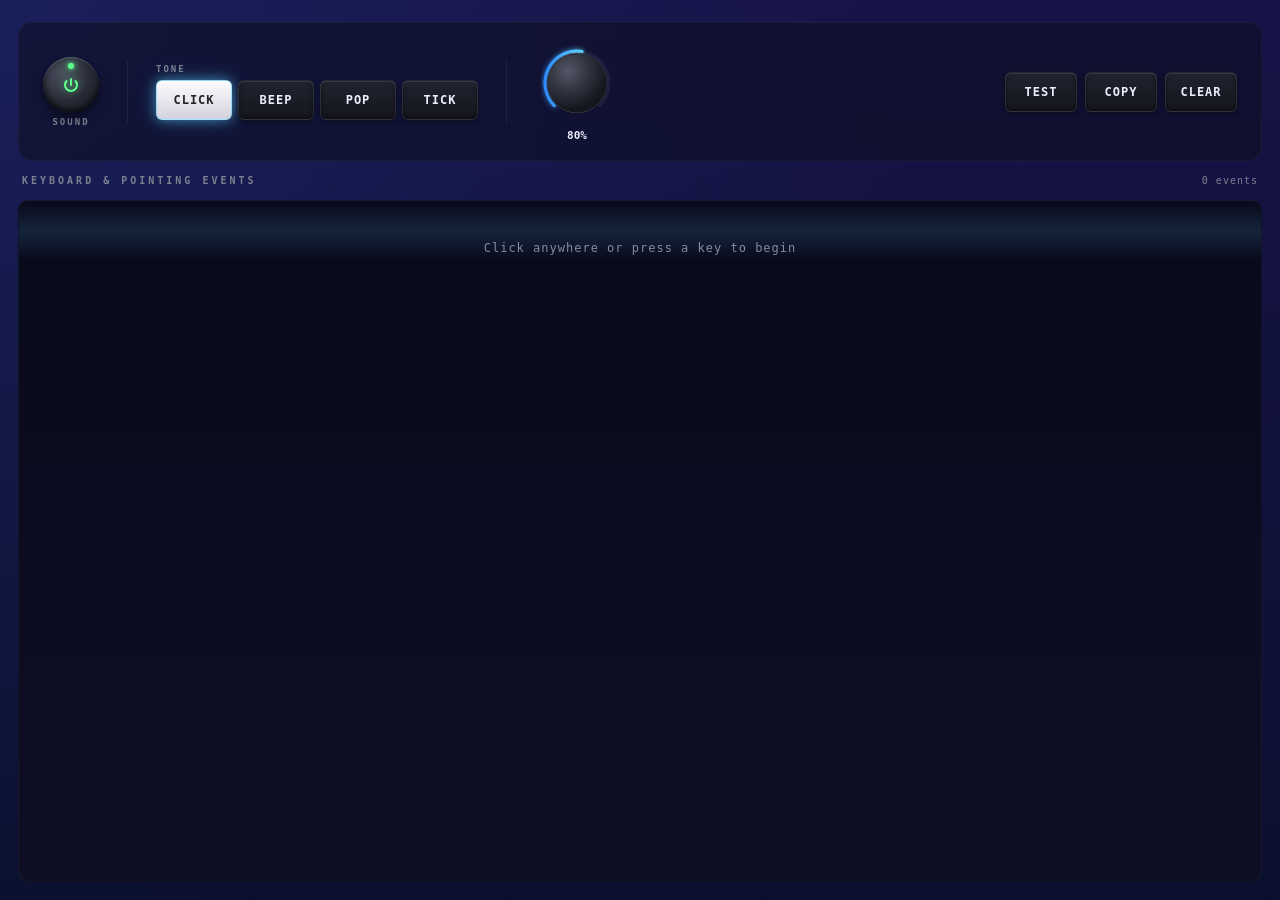
==== docs/index.html @ 84456ef1 "Rename web/ → docs/ for GitHub Pages compatibility GitHub Pages only allows '/' or '/docs' as source" ====
<!DOCTYPE html>
<html lang="ja">
<head>
<meta charset="UTF-8">
<meta name="viewport" content="width=device-width, initial-scale=1.0">
<title>KeyCheck — Web</title>
<link rel="icon" href="data:image/svg+xml,%3Csvg xmlns='http://www.w3.org/2000/svg' viewBox='0 0 100 100'%3E%3Crect width='100' height='100' rx='22' fill='%230B1030'/%3E%3Crect x='25' y='35' width='50' height='40' rx='6' fill='%23FCFCFE'/%3E%3Ctext x='50' y='65' font-family='monospace' font-size='28' font-weight='700' text-anchor='middle' fill='%230B1030'%3EK%3C/text%3E%3C/svg%3E">
<style>
  /* ============= Design tokens (verbatim from Cladesign_export2/tokens.json) ============= */
  :root {
    --bg-window:      #0B1030;
    --bg-window-grad: #171347;
    --bg-card:        #0E0F24;
    --bg-card-hover:  #131428;
    --accent-cyan:    #5BD1FF;
    --accent-cyan-2:  #2E8BFF;
    --down-green:     #5BFF8B;
    --up-orange:      #FFA85B;
    --peak-red:       #FF5F5F;
    --text-primary:   #ECEEFF;
    --text-secondary: #7D8090;
    --keycap-top-l:   #FCFCFE;
    --keycap-top-d:   #D2D2DE;
    --metal-light:    #3A3D4A;
    --metal-dark:     #1D1F28;
    --divider:        rgba(255,255,255,0.04);
  }
  * { box-sizing: border-box; margin: 0; padding: 0; }
  html, body { height: 100%; }
  body {
    font-family: 'JetBrains Mono', ui-monospace, 'SF Mono', Menlo, Monaco, monospace;
    color: var(--text-primary);
    background:
      radial-gradient(circle at top left, rgba(46, 139, 255, 0.10) 0%, transparent 60%),
      linear-gradient(180deg, var(--bg-window-grad) 0%, var(--bg-window) 100%);
    overflow: hidden;
    user-select: none;
  }
  /* ============= Layout ============= */
  .app {
    display: flex;
    flex-direction: column;
    gap: 14px;
    height: 100vh;
    padding: 22px 18px 18px;
  }
  .control-bar {
    display: flex;
    align-items: center;
    gap: 28px;
    background: rgba(14, 15, 36, 0.6);
    border: 1px solid var(--divider);
    border-radius: 14px;
    padding: 18px 24px;
  }
  .vsep {
    width: 1px;
    height: 64px;
    background: rgba(255, 255, 255, 0.06);
  }
  .section-label {
    font-size: 9px;
    font-weight: 600;
    letter-spacing: 2px;
    text-transform: uppercase;
    color: var(--text-secondary);
  }
  .log-header {
    display: flex;
    align-items: center;
    justify-content: space-between;
    padding: 0 4px;
  }
  .log-header .title {
    font-size: 10px;
    font-weight: 600;
    letter-spacing: 3px;
    text-transform: uppercase;
    color: var(--text-secondary);
  }
  .log-header .count {
    font-size: 10px;
    font-weight: 500;
    letter-spacing: 1px;
    color: var(--text-secondary);
  }
  /* ============= Power button ============= */
  .power-wrap {
    display: flex;
    flex-direction: column;
    align-items: center;
    gap: 4px;
    cursor: pointer;
  }
  .power {
    position: relative;
    width: 56px;
    height: 56px;
    border-radius: 50%;
    background:
      radial-gradient(circle at 35% 30%, #4B4F5E 0%, #2A2C38 50%, #15161E 100%);
    box-shadow:
      inset 0 1px 0 rgba(255,255,255,0.20),
      inset 0 -3px 6px rgba(0,0,0,0.7),
      0 4px 10px rgba(0,0,0,0.5);
    display: flex;
    align-items: center;
    justify-content: center;
    transition: transform 80ms ease-out;
  }
  .power:active { transform: scale(0.96); }
  .power .glyph {
    color: var(--text-secondary);
    transition: color 120ms;
  }
  .power.on .glyph {
    color: var(--down-green);
    filter: drop-shadow(0 0 4px rgba(91, 255, 139, 0.6));
  }
  .power .led {
    position: absolute;
    top: 6px;
    width: 6px;
    height: 6px;
    border-radius: 50%;
    background: rgba(255,255,255,0.10);
    transition: background 150ms, box-shadow 150ms;
  }
  .power.on .led {
    background: var(--down-green);
    box-shadow: 0 0 5px var(--down-green), 0 0 12px rgba(91, 255, 139, 0.6);
  }
  /* ============= Tone keycap row ============= */
  .tone-section { display: flex; flex-direction: column; gap: 6px; }
  .keycap-row { display: flex; gap: 6px; }
  .keycap {
    width: 76px;
    height: 40px;
    border-radius: 6px;
    display: flex;
    align-items: center;
    justify-content: center;
    font-size: 12px;
    font-weight: 600;
    letter-spacing: 1px;
    cursor: pointer;
    transition: transform 80ms ease-out, filter 100ms;
    background:
      linear-gradient(180deg, #20222E 0%, #15161E 100%);
    border: 1px solid rgba(255, 255, 255, 0.08);
    box-shadow:
      inset 0 1px 0 rgba(255,255,255,0.10),
      inset 0 -2px 4px rgba(0,0,0,0.40),
      0 2px 4px rgba(0,0,0,0.35);
    color: var(--text-primary);
  }
  .keycap.action {
    width: 72px;
  }
  .keycap:hover {
    filter: brightness(1.1);
  }
  .keycap:active {
    transform: scale(0.96);
  }
  .keycap.selected {
    background: linear-gradient(180deg, var(--keycap-top-l) 0%, var(--keycap-top-d) 100%);
    border: 1.5px solid rgba(91, 209, 255, 0.55);
    box-shadow:
      inset 0 1px 0 rgba(255, 255, 255, 0.95),
      0 0 12px rgba(91, 209, 255, 0.50),
      0 0 22px rgba(91, 209, 255, 0.25);
    color: rgba(0, 0, 0, 0.85);
  }
  /* ============= Volume knob ============= */
  .knob-wrap {
    display: flex;
    flex-direction: column;
    align-items: center;
    gap: 4px;
  }
  .knob-svg {
    width: 84px;
    height: 84px;
    cursor: ns-resize;
    touch-action: none;
  }
  .knob-pct {
    font-size: 11px;
    font-weight: 600;
    color: var(--text-primary);
    font-variant-numeric: tabular-nums;
  }
  .knob-pct.peak { color: var(--peak-red); }
  /* ============= Action keycaps ============= */
  .actions { display: flex; gap: 8px; margin-left: auto; }
  /* ============= Event log ============= */
  .log-container {
    flex: 1;
    position: relative;
    background: linear-gradient(180deg, #08091A 0%, #0E0F24 100%);
    border: 1px solid var(--divider);
    border-radius: 10px;
    overflow: hidden;
  }
  .log-scroll {
    height: 100%;
    overflow-y: auto;
    overflow-x: hidden;
    scrollbar-width: thin;
    scrollbar-color: rgba(255,255,255,0.1) transparent;
  }
  .log-scroll::-webkit-scrollbar { width: 8px; }
  .log-scroll::-webkit-scrollbar-thumb {
    background: rgba(255,255,255,0.10);
    border-radius: 4px;
  }
  /* CRT scanline */
  .scanline {
    position: absolute;
    left: 0;
    right: 0;
    height: 60px;
    pointer-events: none;
    background: linear-gradient(180deg, transparent 0%, rgba(91, 209, 255, 0.13) 50%, transparent 100%);
    mix-blend-mode: plus-lighter;
    animation: scan 6s linear infinite;
  }
  @keyframes scan {
    0%   { top: 100%; }
    100% { top: -60px; }
  }
  /* Event row */
  .row {
    display: flex;
    align-items: center;
    height: 56px;
    padding-right: 18px;
    border-bottom: 0.5px solid rgba(255, 255, 255, 0.04);
    position: relative;
    transition: background 120ms;
  }
  .row:hover {
    background: rgba(91, 209, 255, 0.04);
  }
  .row .accent {
    width: 4px;
    height: 56px;
    flex-shrink: 0;
    animation: rowFlash 250ms ease-out;
  }
  @keyframes rowFlash {
    0%   { opacity: 0; }
    100% { opacity: 1; }
  }
  .row.down .accent {
    background: var(--down-green);
    box-shadow: 0 0 8px var(--down-green);
  }
  .row.up .accent {
    background: var(--up-orange);
    box-shadow: 0 0 8px var(--up-orange);
  }
  .row .dir {
    width: 70px;
    margin-left: 14px;
    font-size: 22px;
    font-weight: 300;
  }
  .row.down .dir { color: var(--down-green); }
  .row.up   .dir { color: var(--up-orange); }
  .row .center {
    flex: 1;
    padding-left: 4px;
    display: flex;
    flex-direction: column;
    gap: 3px;
  }
  .row .json {
    font-size: 14px;
    font-weight: 500;
  }
  .row .json .punct  { color: var(--text-secondary); }
  .row .json .key    { color: var(--accent-cyan); }
  .row .json .value  { color: var(--text-primary); }
  .row .meta {
    display: flex;
    align-items: center;
    gap: 8px;
    min-height: 16px;
  }
  .row .glyph-chip {
    display: inline-flex;
    align-items: center;
    justify-content: center;
    min-width: 18px;
    height: 18px;
    padding: 0 5px;
    background: rgba(255, 255, 255, 0.06);
    border-radius: 4px;
    font-size: 11px;
    font-weight: 600;
    color: var(--text-primary);
  }
  .row .extra {
    font-size: 11px;
    color: var(--text-secondary);
  }
  .row .right-cols {
    display: flex;
    gap: 16px;
    margin-left: 14px;
  }
  .row .col {
    display: flex;
    align-items: center;
    gap: 6px;
  }
  .row .col-label {
    font-size: 9px;
    font-weight: 600;
    letter-spacing: 2px;
    color: var(--text-secondary);
  }
  .row .col-value {
    font-size: 11px;
    font-weight: 500;
    color: var(--text-primary);
    font-variant-numeric: tabular-nums;
  }
  /* Empty state */
  .empty-msg {
    padding: 40px;
    text-align: center;
    color: var(--text-secondary);
    font-size: 12px;
    letter-spacing: 1px;
  }
  /* Drag-region for windowed feel (no actual drag) */
  .titlebar-spacer { height: 0; }
</style>
</head>
<body>
<div class="app">
  <header class="control-bar" id="controlBar">
    <!-- Sound power -->
    <div class="power-wrap" id="powerWrap" title="Sound on/off">
      <div class="power on" id="powerBtn">
        <span class="led"></span>
        <svg class="glyph" width="20" height="20" viewBox="0 0 20 20" fill="none">
          <path d="M10 4 V10" stroke="currentColor" stroke-width="2" stroke-linecap="round"/>
          <path d="M5.5 6 A6 6 0 1 0 14.5 6" stroke="currentColor" stroke-width="2" stroke-linecap="round" fill="none"/>
        </svg>
      </div>
      <div class="section-label">Sound</div>
    </div>

    <div class="vsep"></div>

    <!-- Tone selector -->
    <div class="tone-section">
      <div class="section-label">Tone</div>
      <div class="keycap-row" id="toneRow">
        <div class="keycap selected" data-tone="click">CLICK</div>
        <div class="keycap"          data-tone="beep">BEEP</div>
        <div class="keycap"          data-tone="pop">POP</div>
        <div class="keycap"          data-tone="tick">TICK</div>
      </div>
    </div>

    <div class="vsep"></div>

    <!-- Volume knob -->
    <div class="knob-wrap">
      <svg class="knob-svg" id="knob" viewBox="0 0 84 84">
        <defs>
          <linearGradient id="cyanGrad" x1="0" y1="0" x2="1" y2="0">
            <stop offset="0%"  stop-color="#2E8BFF"/>
            <stop offset="100%" stop-color="#5BD1FF"/>
          </linearGradient>
          <linearGradient id="redGrad" x1="0" y1="0" x2="1" y2="0">
            <stop offset="0%" stop-color="#FFA85B"/>
            <stop offset="100%" stop-color="#FF5F5F"/>
          </linearGradient>
          <radialGradient id="metalGrad" cx="0.35" cy="0.30" r="0.65">
            <stop offset="0%"  stop-color="#545766"/>
            <stop offset="60%" stop-color="#2C2E3A"/>
            <stop offset="100%" stop-color="#15161E"/>
          </radialGradient>
          <filter id="cyanGlow"><feGaussianBlur stdDeviation="2.5"/></filter>
          <filter id="redGlow"><feGaussianBlur stdDeviation="2.5"/></filter>
        </defs>
        <!-- background arc -->
        <path id="arcBg" stroke="rgba(255,255,255,0.06)" stroke-width="3" fill="none" stroke-linecap="round"/>
        <!-- lit cyan arc (0..100%) -->
        <path id="arcLit" stroke="url(#cyanGrad)" stroke-width="3" fill="none" stroke-linecap="round" filter="url(#cyanGlow)"/>
        <path id="arcLit2" stroke="url(#cyanGrad)" stroke-width="3" fill="none" stroke-linecap="round"/>
        <!-- peak red arc (100..150%) -->
        <path id="arcPeak" stroke="url(#redGrad)" stroke-width="3" fill="none" stroke-linecap="round" filter="url(#redGlow)"/>
        <path id="arcPeak2" stroke="url(#redGrad)" stroke-width="3" fill="none" stroke-linecap="round"/>
        <!-- knob body -->
        <circle cx="42" cy="42" r="30" fill="url(#metalGrad)" stroke="rgba(255,255,255,0.18)" stroke-width="0.8"/>
        <circle cx="42" cy="42" r="30" fill="none" stroke="rgba(0,0,0,0.6)" stroke-width="0.8" transform="translate(0,1)" opacity="0.5"/>
        <!-- indicator -->
        <line id="indicator" stroke="#5BD1FF" stroke-width="2" stroke-linecap="round"
              x1="42" y1="20" x2="42" y2="29"
              filter="url(#cyanGlow)"/>
      </svg>
      <div class="knob-pct" id="knobPct">80%</div>
    </div>

    <div style="flex:1"></div>

    <!-- Actions -->
    <div class="actions">
      <div class="keycap action" id="btnTest">TEST</div>
      <div class="keycap action" id="btnCopy">COPY</div>
      <div class="keycap action" id="btnClear">CLEAR</div>
    </div>
  </header>

  <div class="log-header">
    <div class="title">Keyboard &amp; pointing events</div>
    <div class="count"><span id="evtCount">0</span> events</div>
  </div>

  <div class="log-container">
    <div class="scanline"></div>
    <div class="log-scroll" id="logScroll">
      <div class="empty-msg" id="emptyMsg">Click anywhere or press a key to begin</div>
    </div>
  </div>
</div>

<script>
'use strict';

// ============= HID code mapping (USB Keyboard usage page 0x07) =============
// Source of truth: matches the macOS native version's name conventions.
const HID_MAP = {
  // letters
  KeyA: ['a', 0x04], KeyB: ['b', 0x05], KeyC: ['c', 0x06], KeyD: ['d', 0x07],
  KeyE: ['e', 0x08], KeyF: ['f', 0x09], KeyG: ['g', 0x0A], KeyH: ['h', 0x0B],
  KeyI: ['i', 0x0C], KeyJ: ['j', 0x0D], KeyK: ['k', 0x0E], KeyL: ['l', 0x0F],
  KeyM: ['m', 0x10], KeyN: ['n', 0x11], KeyO: ['o', 0x12], KeyP: ['p', 0x13],
  KeyQ: ['q', 0x14], KeyR: ['r', 0x15], KeyS: ['s', 0x16], KeyT: ['t', 0x17],
  KeyU: ['u', 0x18], KeyV: ['v', 0x19], KeyW: ['w', 0x1A], KeyX: ['x', 0x1B],
  KeyY: ['y', 0x1C], KeyZ: ['z', 0x1D],
  // digits
  Digit1: ['1', 0x1E], Digit2: ['2', 0x1F], Digit3: ['3', 0x20], Digit4: ['4', 0x21],
  Digit5: ['5', 0x22], Digit6: ['6', 0x23], Digit7: ['7', 0x24], Digit8: ['8', 0x25],
  Digit9: ['9', 0x26], Digit0: ['0', 0x27],
  // specials
  Enter: ['return_or_enter', 0x28],
  Escape: ['escape', 0x29],
  Backspace: ['delete_or_backspace', 0x2A],
  Tab: ['tab', 0x2B],
  Space: ['spacebar', 0x2C],
  Minus: ['hyphen', 0x2D],
  Equal: ['equal_sign', 0x2E],
  BracketLeft: ['open_bracket', 0x2F],
  BracketRight: ['close_bracket', 0x30],
  Backslash: ['backslash', 0x31],
  Semicolon: ['semicolon', 0x33],
  Quote: ['quote', 0x34],
  Backquote: ['grave_accent_and_tilde', 0x35],
  Comma: ['comma', 0x36],
  Period: ['period', 0x37],
  Slash: ['slash', 0x38],
  CapsLock: ['caps_lock', 0x39],
  // function keys
  F1: ['f1', 0x3A], F2: ['f2', 0x3B], F3: ['f3', 0x3C], F4: ['f4', 0x3D],
  F5: ['f5', 0x3E], F6: ['f6', 0x3F], F7: ['f7', 0x40], F8: ['f8', 0x41],
  F9: ['f9', 0x42], F10: ['f10', 0x43], F11: ['f11', 0x44], F12: ['f12', 0x45],
  F13: ['f13', 0x68], F14: ['f14', 0x69], F15: ['f15', 0x6A], F16: ['f16', 0x6B],
  F17: ['f17', 0x6C], F18: ['f18', 0x6D], F19: ['f19', 0x6E], F20: ['f20', 0x6F],
  // navigation
  PrintScreen: ['print_screen', 0x46],
  ScrollLock: ['scroll_lock', 0x47],
  Pause: ['pause', 0x48],
  Insert: ['insert', 0x49],
  Home: ['home', 0x4A],
  PageUp: ['page_up', 0x4B],
  Delete: ['delete_forward', 0x4C],
  End: ['end', 0x4D],
  PageDown: ['page_down', 0x4E],
  ArrowRight: ['right_arrow', 0x4F],
  ArrowLeft: ['left_arrow', 0x50],
  ArrowDown: ['down_arrow', 0x51],
  ArrowUp: ['up_arrow', 0x52],
  // numpad
  NumLock: ['keypad_num_lock', 0x53],
  NumpadDivide: ['keypad_slash', 0x54],
  NumpadMultiply: ['keypad_asterisk', 0x55],
  NumpadSubtract: ['keypad_hyphen', 0x56],
  NumpadAdd: ['keypad_plus', 0x57],
  NumpadEnter: ['keypad_enter', 0x58],
  Numpad1: ['keypad_1', 0x59], Numpad2: ['keypad_2', 0x5A], Numpad3: ['keypad_3', 0x5B],
  Numpad4: ['keypad_4', 0x5C], Numpad5: ['keypad_5', 0x5D], Numpad6: ['keypad_6', 0x5E],
  Numpad7: ['keypad_7', 0x5F], Numpad8: ['keypad_8', 0x60], Numpad9: ['keypad_9', 0x61],
  Numpad0: ['keypad_0', 0x62],
  NumpadDecimal: ['keypad_period', 0x63],
  NumpadEqual: ['keypad_equal_sign', 0x67],
  IntlBackslash: ['non_us_backslash', 0x64],
  // modifiers
  ControlLeft:  ['left_control',  0xE0],
  ShiftLeft:    ['left_shift',    0xE1],
  AltLeft:      ['left_option',   0xE2],
  MetaLeft:     ['left_command',  0xE3],
  ControlRight: ['right_control', 0xE4],
  ShiftRight:   ['right_shift',   0xE5],
  AltRight:     ['right_option',  0xE6],
  MetaRight:    ['right_command', 0xE7],
  // japanese
  IntlYen:    ['japanese_pc_yen',     0x89],
  IntlRo:     ['international1',      0x87],
  KanaMode:   ['international2',      0x88],
  Convert:    ['japanese_pc_xfer',    0x8A],
  NonConvert: ['japanese_pc_nfer',    0x8B],
  Lang1:      ['japanese_pc_katakana',0x90],
  Lang2:      ['japanese_pc_hiragana',0x91],
  // misc
  ContextMenu:    ['menu',         0x76],
  AudioVolumeMute:['mute',         0x7F],
  AudioVolumeUp:  ['volume_up',    0x80],
  AudioVolumeDown:['volume_down',  0x81],
  // legacy aliases (older browsers)
  VolumeMute: ['mute',         0x7F],
  VolumeUp:   ['volume_up',    0x80],
  VolumeDown: ['volume_down',  0x81],
};
const MOD_GLYPHS = [
  ['CapsLock', '⇪'],
  ['Shift',    '⇧'],
  ['Control',  '⌃'],
  ['Alt',      '⌥'],
  ['Meta',     '⌘'],
];

// ============= State =============
const state = {
  soundOn:  true,
  tone:     'click',
  volume:   0.8,    // 0..1.5
  events:   [],
  maxEvents: 500,
};

// ============= Sound (Web Audio API) =============
let audioCtx = null;
function ensureAudio() {
  if (!audioCtx) {
    audioCtx = new (window.AudioContext || window.webkitAudioContext)();
  }
  if (audioCtx.state === 'suspended') audioCtx.resume();
}
function playClick() {
  if (!state.soundOn) return;
  ensureAudio();
  if (!audioCtx) return;
  const now = audioCtx.currentTime;
  const params = ({
    click: { f: 1500, dur: 0.030, decay: 6  },
    beep:  { f:  880, dur: 0.080, decay: 3  },
    pop:   { f:  600, dur: 0.025, decay: 5  },
    tick:  { f: 4000, dur: 0.012, decay: 8  },
  })[state.tone];
  const osc  = audioCtx.createOscillator();
  const gain = audioCtx.createGain();
  osc.type = 'sine';
  osc.frequency.value = params.f;
  // amplitude envelope (matches the native EQ-style boost: peak 0.9 at vol=1.0,
  // up to 1.35 at vol=1.5 — slight clipping above 100%, same trade-off)
  const peak = Math.min(state.volume, 1.5) * 0.9;
  gain.gain.setValueAtTime(peak, now);
  gain.gain.exponentialRampToValueAtTime(0.001, now + params.dur);
  osc.connect(gain).connect(audioCtx.destination);
  osc.start(now);
  osc.stop(now + params.dur);
}

// ============= Knob (SVG arcs) =============
const KNOB = {
  cx: 42, cy: 42, r: 32,
  startDeg: 225,    // compass, "off" position bottom-left
  sweep: 270,       // total arc
  maxValue: 1.5,
};
function compassPoint(cx, cy, r, deg) {
  // 0 = north (up), 90 = east, clockwise
  const rad = (deg - 90) * Math.PI / 180;
  return { x: cx + r * Math.cos(rad), y: cy + r * Math.sin(rad) };
}
function arcPath(cx, cy, r, startDeg, endDeg) {
  const span = endDeg - startDeg;
  if (Math.abs(span) < 0.01) return '';
  const start = compassPoint(cx, cy, r, startDeg);
  const end   = compassPoint(cx, cy, r, endDeg);
  const largeArc = Math.abs(span) > 180 ? 1 : 0;
  const sweep = span > 0 ? 1 : 0;
  return `M ${start.x.toFixed(2)} ${start.y.toFixed(2)} ` +
         `A ${r} ${r} 0 ${largeArc} ${sweep} ${end.x.toFixed(2)} ${end.y.toFixed(2)}`;
}
const arcBg    = document.getElementById('arcBg');
const arcLit   = document.getElementById('arcLit');
const arcLit2  = document.getElementById('arcLit2');
const arcPeak  = document.getElementById('arcPeak');
const arcPeak2 = document.getElementById('arcPeak2');
const indicator = document.getElementById('indicator');
const knobPct  = document.getElementById('knobPct');

function updateKnob() {
  const v = state.volume;
  const fraction = v / KNOB.maxValue;                  // 0..1
  const fractionAt100 = 1.0 / KNOB.maxValue;           // 1/1.5
  const angleDeg = KNOB.startDeg + fraction * KNOB.sweep;
  const angle100 = KNOB.startDeg + fractionAt100 * KNOB.sweep;

  // background full arc
  arcBg.setAttribute('d', arcPath(KNOB.cx, KNOB.cy, KNOB.r, KNOB.startDeg, KNOB.startDeg + KNOB.sweep));
  // lit cyan arc (0..min(angle, angle100))
  const litEnd = Math.min(angleDeg, angle100);
  arcLit.setAttribute('d', arcPath(KNOB.cx, KNOB.cy, KNOB.r, KNOB.startDeg, litEnd));
  arcLit2.setAttribute('d', arcPath(KNOB.cx, KNOB.cy, KNOB.r, KNOB.startDeg, litEnd));
  // peak red arc (angle100..angle when v > 1.0)
  if (v > 1.0) {
    arcPeak.setAttribute('d',  arcPath(KNOB.cx, KNOB.cy, KNOB.r, angle100, angleDeg));
    arcPeak2.setAttribute('d', arcPath(KNOB.cx, KNOB.cy, KNOB.r, angle100, angleDeg));
  } else {
    arcPeak.setAttribute('d', '');
    arcPeak2.setAttribute('d', '');
  }
  // indicator line — rotate from default vertical
  const rotDeg = angleDeg; // since SVG angle 0 = top in our compass model... but transform rotate is clockwise from 12 o'clock if origin is correct
  indicator.setAttribute('transform', `rotate(${rotDeg - 360 + 0} ${KNOB.cx} ${KNOB.cy})`);
  // recolor indicator on peak
  indicator.setAttribute('stroke', v > 1.0 ? '#FF5F5F' : '#5BD1FF');

  knobPct.textContent = `${Math.round(v * 100)}%`;
  knobPct.classList.toggle('peak', v > 1.0);
}

// drag handling
const knob = document.getElementById('knob');
let dragStartY = null, dragStartValue = null;
knob.addEventListener('pointerdown', e => {
  dragStartY = e.clientY;
  dragStartValue = state.volume;
  knob.setPointerCapture(e.pointerId);
});
knob.addEventListener('pointermove', e => {
  if (dragStartY === null) return;
  const dy = e.clientY - dragStartY;
  const delta = -dy / 240 * KNOB.maxValue;
  state.volume = Math.max(0, Math.min(KNOB.maxValue, dragStartValue + delta));
  updateKnob();
});
knob.addEventListener('pointerup', e => { dragStartY = null; });
knob.addEventListener('pointercancel', e => { dragStartY = null; });
// scroll wheel fine adjust
knob.addEventListener('wheel', e => {
  e.preventDefault();
  state.volume = Math.max(0, Math.min(KNOB.maxValue, state.volume - e.deltaY * 0.002));
  updateKnob();
}, { passive: false });

// ============= Power button =============
const powerBtn = document.getElementById('powerBtn');
document.getElementById('powerWrap').addEventListener('click', () => {
  state.soundOn = !state.soundOn;
  powerBtn.classList.toggle('on', state.soundOn);
});

// ============= Tone selector =============
document.getElementById('toneRow').addEventListener('click', e => {
  const cap = e.target.closest('.keycap');
  if (!cap) return;
  state.tone = cap.dataset.tone;
  document.querySelectorAll('#toneRow .keycap').forEach(el => {
    el.classList.toggle('selected', el === cap);
  });
});

// ============= Action buttons =============
document.getElementById('btnTest').addEventListener('click', () => {
  ensureAudio();
  playClick();
});
document.getElementById('btnCopy').addEventListener('click', () => {
  const text = state.events.map(e => {
    let s = `${e.direction}\t${e.label}`;
    if (e.flagsText) s += `  flags ${e.flagsText}`;
    s += `  usage page: ${e.usagePage} (0x${e.usagePage.toString(16).padStart(4,'0')})  ` +
         `usage: ${e.usage} (0x${e.usage.toString(16).padStart(4,'0')})`;
    return s;
  }).join('\n');
  navigator.clipboard.writeText(text);
});
document.getElementById('btnClear').addEventListener('click', () => {
  state.events = [];
  renderLog();
});

// ============= Event capture =============
function modifiersFromEvent(e) {
  const parts = [];
  if (e.getModifierState && e.getModifierState('CapsLock')) parts.push('caps_lock');
  if (e.shiftKey) parts.push('shift');
  if (e.ctrlKey)  parts.push('control');
  if (e.altKey)   parts.push('option');
  if (e.metaKey)  parts.push('command');
  return parts.join(',');
}

function emit(direction, code, e, isMouse) {
  if (isMouse) {
    const btn = (e.button ?? 0) + 1;
    return addEvent({
      direction,
      label: `{"pointing_button":"button${btn}"}`,
      flagsText: modifiersFromEvent(e),
      usagePage: 0x09,
      usage: btn,
      extra: null,
    });
  }
  const map = HID_MAP[code];
  const name = map ? map[0] : `key_code_${code}`;
  const usage = map ? map[1] : 0;
  const chars = (e.key && e.key.length === 1) ? e.key : '';
  const extra = chars
    ? `chars: "${chars}"  code: ${code}`
    : `code: ${code}`;
  addEvent({
    direction,
    label: `{"key_code":"${name}"}`,
    flagsText: modifiersFromEvent(e),
    usagePage: 0x07,
    usage,
    extra,
  });
}

function addEvent(evt) {
  state.events.push(evt);
  if (state.events.length > state.maxEvents) {
    state.events.splice(0, state.events.length - state.maxEvents);
  }
  appendRow(evt);
  document.getElementById('evtCount').textContent = state.events.length;
  if (state.events.length === 1) {
    const empty = document.getElementById('emptyMsg');
    if (empty) empty.remove();
  }
  playClick();
}

function appendRow(e) {
  const row = document.createElement('div');
  row.className = `row ${e.direction}`;

  // accent bar
  const accent = document.createElement('div');
  accent.className = 'accent';
  row.appendChild(accent);

  // direction
  const dir = document.createElement('div');
  dir.className = 'dir';
  dir.textContent = e.direction;
  row.appendChild(dir);

  // center column
  const center = document.createElement('div');
  center.className = 'center';

  // syntax-highlighted JSON
  const json = document.createElement('div');
  json.className = 'json';
  json.appendChild(span('punct', '{'));
  json.appendChild(span('punct', '"'));
  // detect key/value
  const m = e.label.match(/^\{"([^"]+)":"([^"]+)"\}$/);
  if (m) {
    json.appendChild(span('key', m[1]));
    json.appendChild(span('punct', '"'));
    json.appendChild(span('punct', ':'));
    json.appendChild(span('punct', '"'));
    json.appendChild(span('value', m[2]));
  } else {
    json.appendChild(span('value', e.label));
  }
  json.appendChild(span('punct', '"'));
  json.appendChild(span('punct', '}'));
  center.appendChild(json);

  // meta line
  const meta = document.createElement('div');
  meta.className = 'meta';
  if (e.flagsText) {
    const glyphs = MOD_GLYPHS
      .filter(([needle, _]) => e.flagsText.includes(needle.toLowerCase()))
      .map(([_, g]) => g);
    glyphs.forEach(g => {
      const chip = document.createElement('div');
      chip.className = 'glyph-chip';
      chip.textContent = g;
      meta.appendChild(chip);
    });
  }
  if (e.extra) {
    const ex = document.createElement('span');
    ex.className = 'extra';
    ex.textContent = e.extra;
    meta.appendChild(ex);
  }
  center.appendChild(meta);
  row.appendChild(center);

  // right cols
  const right = document.createElement('div');
  right.className = 'right-cols';
  right.appendChild(makeCol('PAGE',
    `${e.usagePage} (0x${e.usagePage.toString(16).padStart(4,'0')})`));
  right.appendChild(makeCol('USAGE',
    `${e.usage} (0x${e.usage.toString(16).padStart(4,'0')})`));
  row.appendChild(right);

  document.getElementById('logScroll').appendChild(row);
  // auto-scroll
  const sc = document.getElementById('logScroll');
  sc.scrollTop = sc.scrollHeight;
}

function span(cls, text) {
  const s = document.createElement('span');
  s.className = cls;
  s.textContent = text;
  return s;
}
function makeCol(label, value) {
  const col = document.createElement('div');
  col.className = 'col';
  const l = document.createElement('span');
  l.className = 'col-label';
  l.textContent = label;
  const v = document.createElement('span');
  v.className = 'col-value';
  v.textContent = value;
  col.append(l, v);
  return col;
}

function renderLog() {
  const sc = document.getElementById('logScroll');
  sc.innerHTML = '';
  if (state.events.length === 0) {
    const e = document.createElement('div');
    e.className = 'empty-msg';
    e.id = 'emptyMsg';
    e.textContent = 'Click anywhere or press a key to begin';
    sc.appendChild(e);
  }
  document.getElementById('evtCount').textContent = state.events.length;
}

// keyboard
window.addEventListener('keydown', e => {
  ensureAudio();
  // Block default browser shortcuts where we can, so the page stays focused.
  // Cmd+W/Q/T/N/R can't be intercepted reliably — those will close/reload.
  if (!(e.metaKey && ['w','q','t','n','r','l','f'].includes((e.key || '').toLowerCase()))) {
    e.preventDefault();
  }
  if (e.repeat) return;
  emit('down', e.code, e, false);
});
window.addEventListener('keyup', e => {
  if (!(e.metaKey && ['w','q','t','n','r','l','f'].includes((e.key || '').toLowerCase()))) {
    e.preventDefault();
  }
  emit('up', e.code, e, false);
});
// mouse
window.addEventListener('mousedown', e => {
  ensureAudio();
  emit('down', null, e, true);
});
window.addEventListener('mouseup',   e => emit('up',   null, e, true));
// suppress context menu on right click so we can detect button2/3 cleanly
window.addEventListener('contextmenu', e => e.preventDefault());

// initial render
updateKnob();
</script>
</body>
</html>
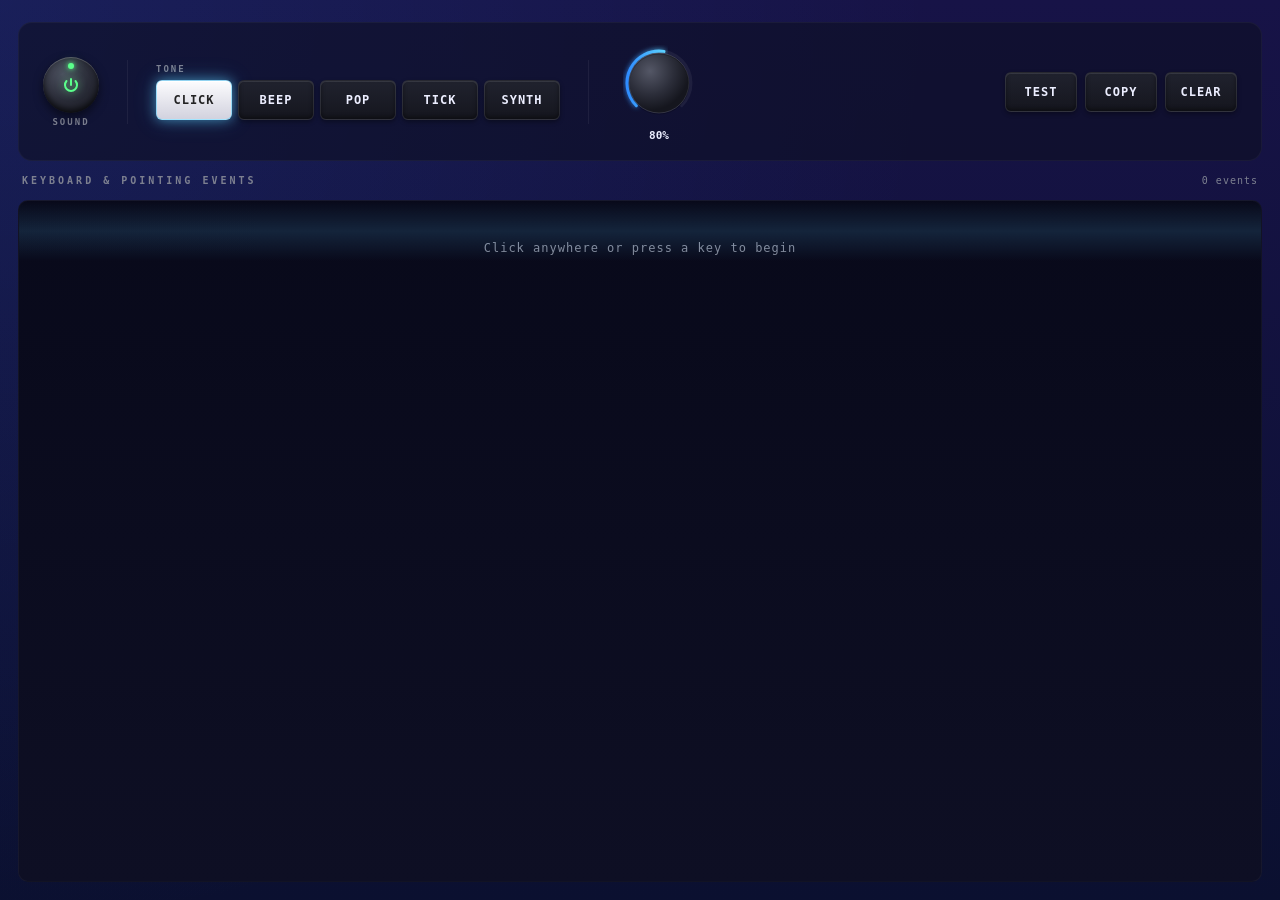
==== commit 078e44fc: "Add hold-duration display, chatter detection, and SYNTH sustain mode Inspired by QMK Configurator (c" ====
--- a/docs/index.html
+++ b/docs/index.html
@@ -6,7 +6,7 @@
 <title>KeyCheck — Web</title>
 <link rel="icon" href="data:image/svg+xml,%3Csvg xmlns='http://www.w3.org/2000/svg' viewBox='0 0 100 100'%3E%3Crect width='100' height='100' rx='22' fill='%230B1030'/%3E%3Crect x='25' y='35' width='50' height='40' rx='6' fill='%23FCFCFE'/%3E%3Ctext x='50' y='65' font-family='monospace' font-size='28' font-weight='700' text-anchor='middle' fill='%230B1030'%3EK%3C/text%3E%3C/svg%3E">
 <style>
-  /* ============= Design tokens (verbatim from Cladesign_export2/tokens.json) ============= */
+  /* ============= Design tokens (verbatim from design/ui/tokens.json) ============= */
   :root {
     --bg-window:      #0B1030;
     --bg-window-grad: #171347;
@@ -301,6 +301,32 @@
     font-size: 11px;
     font-weight: 600;
     color: var(--text-primary);
+  }
+  .row .held-chip {
+    display: inline-flex;
+    align-items: center;
+    height: 18px;
+    padding: 0 6px;
+    border-radius: 4px;
+    font-size: 11px;
+    font-weight: 600;
+    font-variant-numeric: tabular-nums;
+  }
+  .row .held-chip.tap   { color: var(--accent-cyan); background: rgba(91,209,255,0.10); }
+  .row .held-chip.hold  { color: var(--up-orange);   background: rgba(255,168,91,0.10); }
+  .row .held-chip.short { color: var(--peak-red);    background: rgba(255,95,95,0.10); }
+  .row .chatter-chip {
+    display: inline-flex;
+    align-items: center;
+    height: 18px;
+    padding: 0 6px;
+    border-radius: 4px;
+    font-size: 10px;
+    font-weight: 700;
+    letter-spacing: 1px;
+    color: var(--peak-red);
+    background: rgba(255,95,95,0.15);
+    border: 0.8px solid rgba(255,95,95,0.5);
   }
   .row .extra {
     font-size: 11px;
@@ -365,6 +391,7 @@
         <div class="keycap"          data-tone="beep">BEEP</div>
         <div class="keycap"          data-tone="pop">POP</div>
         <div class="keycap"          data-tone="tick">TICK</div>
+        <div class="keycap"          data-tone="synth">SYNTH</div>
       </div>
     </div>
 
@@ -539,12 +566,16 @@
 
 // ============= State =============
 const state = {
-  soundOn:  true,
-  tone:     'click',
-  volume:   0.8,    // 0..1.5
-  events:   [],
+  soundOn:   true,
+  tone:      'click',
+  volume:    0.8,    // 0..1.5
+  events:    [],
   maxEvents: 500,
+  // press tracking — keyed by code (or 'mouse.N' for buttons)
+  pressStart: {},
+  lastDown:   {},
 };
+const CHATTER_THRESHOLD_MS = 50;
 
 // ============= Sound (Web Audio API) =============
 let audioCtx = null;
@@ -554,29 +585,103 @@
   }
   if (audioCtx.state === 'suspended') audioCtx.resume();
 }
+
+// One-shot click for click/beep/pop/tick.
 function playClick() {
   if (!state.soundOn) return;
+  if (state.tone === 'synth') return;  // synth uses sustain path
   ensureAudio();
   if (!audioCtx) return;
   const now = audioCtx.currentTime;
   const params = ({
-    click: { f: 1500, dur: 0.030, decay: 6  },
-    beep:  { f:  880, dur: 0.080, decay: 3  },
-    pop:   { f:  600, dur: 0.025, decay: 5  },
-    tick:  { f: 4000, dur: 0.012, decay: 8  },
+    click: { f: 1500, dur: 0.030 },
+    beep:  { f:  880, dur: 0.080 },
+    pop:   { f:  600, dur: 0.025 },
+    tick:  { f: 4000, dur: 0.012 },
   })[state.tone];
   const osc  = audioCtx.createOscillator();
   const gain = audioCtx.createGain();
   osc.type = 'sine';
   osc.frequency.value = params.f;
-  // amplitude envelope (matches the native EQ-style boost: peak 0.9 at vol=1.0,
-  // up to 1.35 at vol=1.5 — slight clipping above 100%, same trade-off)
   const peak = Math.min(state.volume, 1.5) * 0.9;
   gain.gain.setValueAtTime(peak, now);
   gain.gain.exponentialRampToValueAtTime(0.001, now + params.dur);
   osc.connect(gain).connect(audioCtx.destination);
   osc.start(now);
   osc.stop(now + params.dur);
+}
+
+// Sustained synth — fixed 440Hz sine, attack/release envelope, polyphony via
+// active-count: any number of keys held = tone plays, last release = tone stops.
+let synthOsc = null;
+let synthGain = null;
+let synthActiveCount = 0;
+const SYNTH_FREQ = 440;
+const SYNTH_ATTACK_S = 0.005;
+const SYNTH_RELEASE_S = 0.030;
+function synthPeakGain() { return Math.min(state.volume, 1.5) * 0.45; }
+
+function startSynth() {
+  if (!state.soundOn) return;
+  ensureAudio();
+  if (!audioCtx) return;
+  if (synthActiveCount === 0) {
+    const now = audioCtx.currentTime;
+    synthOsc = audioCtx.createOscillator();
+    synthGain = audioCtx.createGain();
+    synthOsc.type = 'sine';
+    synthOsc.frequency.value = SYNTH_FREQ;
+    synthGain.gain.setValueAtTime(0, now);
+    synthGain.gain.linearRampToValueAtTime(synthPeakGain(), now + SYNTH_ATTACK_S);
+    synthOsc.connect(synthGain).connect(audioCtx.destination);
+    synthOsc.start(now);
+  }
+  synthActiveCount++;
+}
+function stopSynth() {
+  synthActiveCount = Math.max(0, synthActiveCount - 1);
+  if (synthActiveCount === 0 && synthOsc && synthGain && audioCtx) {
+    const now = audioCtx.currentTime;
+    synthGain.gain.cancelScheduledValues(now);
+    synthGain.gain.setValueAtTime(synthGain.gain.value, now);
+    synthGain.gain.linearRampToValueAtTime(0, now + SYNTH_RELEASE_S);
+    synthOsc.stop(now + SYNTH_RELEASE_S + 0.005);
+    synthOsc = null;
+    synthGain = null;
+  }
+}
+function stopSynthAll() {
+  synthActiveCount = 0;
+  if (synthOsc && synthGain && audioCtx) {
+    const now = audioCtx.currentTime;
+    synthGain.gain.cancelScheduledValues(now);
+    synthGain.gain.setValueAtTime(synthGain.gain.value, now);
+    synthGain.gain.linearRampToValueAtTime(0, now + SYNTH_RELEASE_S);
+    synthOsc.stop(now + SYNTH_RELEASE_S + 0.005);
+    synthOsc = null;
+    synthGain = null;
+  }
+}
+
+// Test button: brief preview burst (works for both modes).
+function playTest() {
+  if (state.tone === 'synth') {
+    startSynth();
+    setTimeout(stopSynthAll, 180);
+  } else {
+    playClick();
+  }
+}
+
+// Route an event's sound based on direction + tone.
+function soundForEvent(direction) {
+  if (!state.soundOn) return;
+  if (state.tone === 'synth') {
+    if (direction === 'down')      startSynth();
+    else if (direction === 'up')   stopSynth();
+  } else {
+    playClick();
+  }
 }
 
 // ============= Knob (SVG arcs) =============
@@ -675,20 +780,27 @@
 document.getElementById('toneRow').addEventListener('click', e => {
   const cap = e.target.closest('.keycap');
   if (!cap) return;
+  const prevTone = state.tone;
   state.tone = cap.dataset.tone;
   document.querySelectorAll('#toneRow .keycap').forEach(el => {
     el.classList.toggle('selected', el === cap);
   });
+  // If switching AWAY from synth while a tone is sustaining, cut it off.
+  if (prevTone === 'synth' && state.tone !== 'synth') {
+    stopSynthAll();
+  }
 });
 
 // ============= Action buttons =============
 document.getElementById('btnTest').addEventListener('click', () => {
   ensureAudio();
-  playClick();
+  playTest();
 });
 document.getElementById('btnCopy').addEventListener('click', () => {
   const text = state.events.map(e => {
     let s = `${e.direction}\t${e.label}`;
+    if (e.isChatter) s += `  CHATTER`;
+    if (e.holdMs != null) s += `  held:${e.holdMs}ms`;
     if (e.flagsText) s += `  flags ${e.flagsText}`;
     s += `  usage page: ${e.usagePage} (0x${e.usagePage.toString(16).padStart(4,'0')})  ` +
          `usage: ${e.usage} (0x${e.usage.toString(16).padStart(4,'0')})`;
@@ -712,9 +824,33 @@
   return parts.join(',');
 }
 
+// Track press / chatter for an identifier; returns {isChatter, holdMs}.
+function track(direction, id) {
+  const now = performance.now();
+  if (direction === 'down') {
+    let isChatter = false;
+    const prev = state.lastDown[id];
+    if (prev !== undefined && now - prev < CHATTER_THRESHOLD_MS) {
+      isChatter = true;
+    }
+    state.lastDown[id]   = now;
+    state.pressStart[id] = now;
+    return { isChatter, holdMs: null };
+  } else {
+    let holdMs = null;
+    const start = state.pressStart[id];
+    if (start !== undefined) {
+      holdMs = Math.round(now - start);
+      delete state.pressStart[id];
+    }
+    return { isChatter: false, holdMs };
+  }
+}
+
 function emit(direction, code, e, isMouse) {
   if (isMouse) {
     const btn = (e.button ?? 0) + 1;
+    const t = track(direction, `mouse.${btn}`);
     return addEvent({
       direction,
       label: `{"pointing_button":"button${btn}"}`,
@@ -722,6 +858,8 @@
       usagePage: 0x09,
       usage: btn,
       extra: null,
+      holdMs: t.holdMs,
+      isChatter: t.isChatter,
     });
   }
   const map = HID_MAP[code];
@@ -731,6 +869,7 @@
   const extra = chars
     ? `chars: "${chars}"  code: ${code}`
     : `code: ${code}`;
+  const t = track(direction, code);
   addEvent({
     direction,
     label: `{"key_code":"${name}"}`,
@@ -738,6 +877,8 @@
     usagePage: 0x07,
     usage,
     extra,
+    holdMs: t.holdMs,
+    isChatter: t.isChatter,
   });
 }
 
@@ -752,7 +893,7 @@
     const empty = document.getElementById('emptyMsg');
     if (empty) empty.remove();
   }
-  playClick();
+  soundForEvent(evt.direction);
 }
 
 function appendRow(e) {
@@ -797,6 +938,24 @@
   // meta line
   const meta = document.createElement('div');
   meta.className = 'meta';
+
+  // chatter chip (down only)
+  if (e.isChatter) {
+    const chip = document.createElement('div');
+    chip.className = 'chatter-chip';
+    chip.textContent = '⚠ CHATTER';
+    meta.appendChild(chip);
+  }
+
+  // held duration chip (up only)
+  if (e.holdMs != null) {
+    const cls = e.holdMs < 50 ? 'short' : (e.holdMs < 200 ? 'tap' : 'hold');
+    const chip = document.createElement('div');
+    chip.className = `held-chip ${cls}`;
+    chip.textContent = `held: ${e.holdMs}ms`;
+    meta.appendChild(chip);
+  }
+
   if (e.flagsText) {
     const glyphs = MOD_GLYPHS
       .filter(([needle, _]) => e.flagsText.includes(needle.toLowerCase()))
@@ -890,6 +1049,13 @@
 // suppress context menu on right click so we can detect button2/3 cleanly
 window.addEventListener('contextmenu', e => e.preventDefault());
 
+// If the page loses focus mid-press, stop any sustaining synth and reset
+// press tracking so stale presses don't produce huge "held" times.
+window.addEventListener('blur', () => {
+  stopSynthAll();
+  state.pressStart = {};
+});
+
 // initial render
 updateKnob();
 </script>
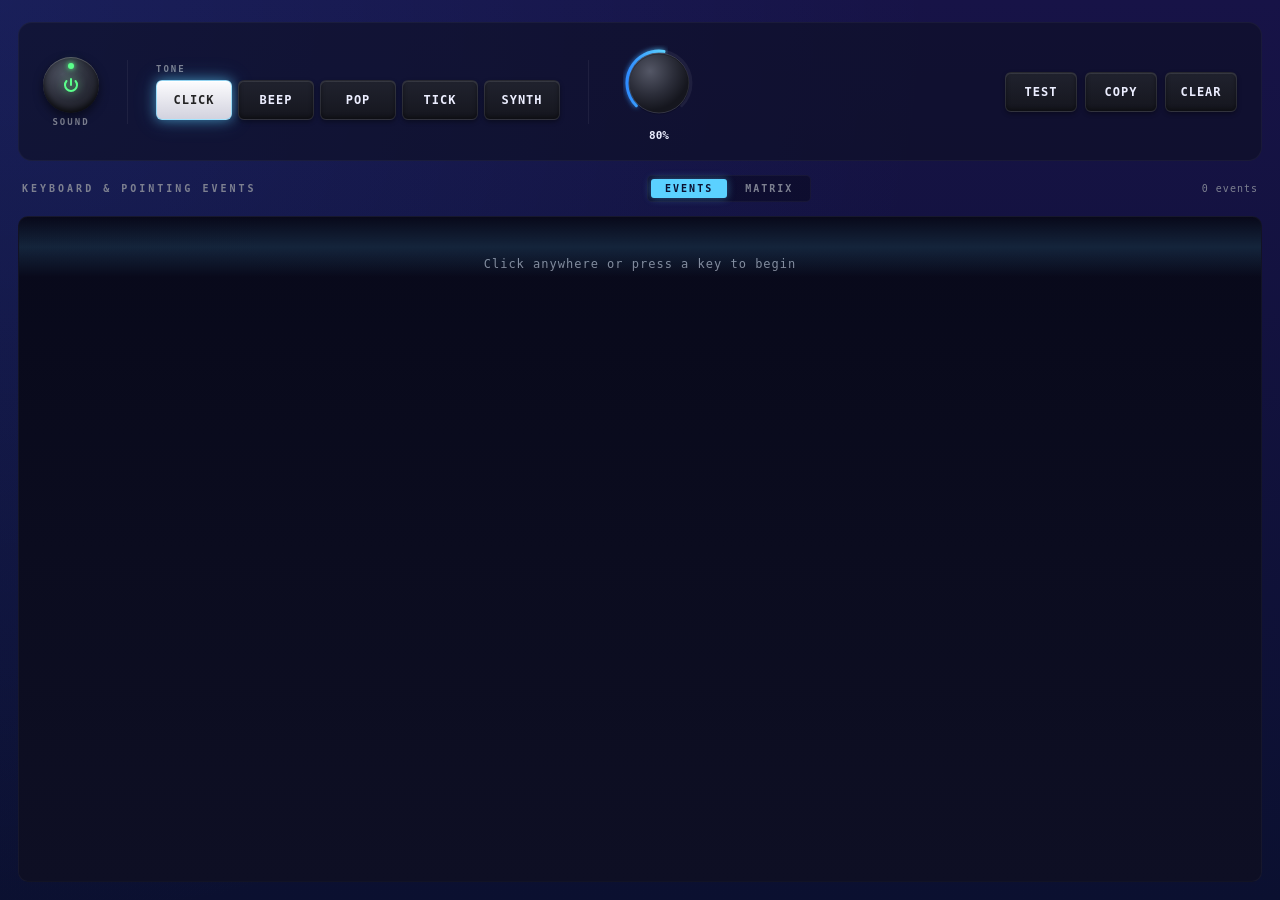
==== commit e7a58688: "Add Matrix diagnostic mode for Modula and Corchibi (charlieplex debug) ZMK keyboard solder-debugging" ====
--- a/docs/index.html
+++ b/docs/index.html
@@ -364,6 +364,253 @@
   }
   /* Drag-region for windowed feel (no actual drag) */
   .titlebar-spacer { height: 0; }
+
+  /* ============= Mode switcher ============= */
+  .mode-switcher {
+    display: inline-flex;
+    gap: 4px;
+    background: rgba(0,0,0,0.3);
+    padding: 3px;
+    border-radius: 5px;
+    border: 1px solid var(--divider);
+  }
+  .mode-btn {
+    background: transparent;
+    border: none;
+    color: var(--text-secondary);
+    padding: 4px 14px;
+    font-family: inherit;
+    font-size: 10px;
+    font-weight: 600;
+    letter-spacing: 2px;
+    text-transform: uppercase;
+    cursor: pointer;
+    border-radius: 3px;
+    transition: all 120ms;
+  }
+  .mode-btn.selected {
+    background: var(--accent-cyan);
+    color: var(--bg-window);
+    box-shadow: 0 0 8px rgba(91,209,255,0.4);
+  }
+  .mode-btn:not(.selected):hover { color: var(--text-primary); }
+
+  /* ============= Matrix view ============= */
+  .matrix-container {
+    flex: 1;
+    overflow-y: auto;
+    background: linear-gradient(180deg, #08091A 0%, #0E0F24 100%);
+    border: 1px solid var(--divider);
+    border-radius: 10px;
+    padding: 16px 18px;
+    display: none;
+  }
+  .matrix-container.active { display: block; }
+  .log-container.hidden { display: none; }
+  .matrix-controls {
+    display: flex;
+    align-items: center;
+    gap: 10px;
+    margin-bottom: 12px;
+    flex-wrap: wrap;
+  }
+  .matrix-controls label {
+    font-size: 10px;
+    letter-spacing: 2px;
+    text-transform: uppercase;
+    color: var(--text-secondary);
+    margin-right: 4px;
+  }
+  .kb-select {
+    background: rgba(0,0,0,0.4);
+    color: var(--text-primary);
+    border: 1px solid var(--divider);
+    border-radius: 5px;
+    padding: 5px 10px;
+    font-family: inherit;
+    font-size: 12px;
+    cursor: pointer;
+  }
+  .matrix-btn {
+    background: rgba(0,0,0,0.3);
+    border: 1px solid var(--divider);
+    color: var(--text-primary);
+    padding: 5px 12px;
+    border-radius: 5px;
+    font-family: inherit;
+    font-size: 11px;
+    font-weight: 600;
+    letter-spacing: 1px;
+    cursor: pointer;
+    transition: all 120ms;
+  }
+  .matrix-btn:hover { border-color: var(--accent-cyan); }
+  .matrix-btn.primary {
+    background: var(--accent-cyan);
+    color: var(--bg-window);
+    border-color: var(--accent-cyan);
+    box-shadow: 0 0 8px rgba(91,209,255,0.4);
+  }
+  .matrix-help {
+    font-size: 11px;
+    color: var(--text-secondary);
+    margin-bottom: 12px;
+  }
+
+  .matrix-side {
+    margin-bottom: 18px;
+  }
+  .matrix-side-title {
+    font-size: 10px;
+    font-weight: 600;
+    letter-spacing: 3px;
+    text-transform: uppercase;
+    color: var(--text-secondary);
+    margin-bottom: 8px;
+  }
+  .pin-grid {
+    display: grid;
+    border: 1px solid rgba(255,255,255,0.06);
+    border-radius: 6px;
+    overflow: hidden;
+    background: rgba(0,0,0,0.2);
+  }
+  .pin-cell {
+    border-right: 1px solid rgba(255,255,255,0.04);
+    border-bottom: 1px solid rgba(255,255,255,0.04);
+    padding: 6px 4px;
+    font-size: 10px;
+    text-align: center;
+    min-width: 56px;
+    height: 44px;
+    display: flex;
+    align-items: center;
+    justify-content: center;
+    flex-direction: column;
+    gap: 2px;
+  }
+  .pin-cell.label {
+    background: rgba(0,0,0,0.4);
+    color: var(--text-secondary);
+    font-weight: 600;
+    letter-spacing: 1px;
+    font-size: 9px;
+    text-transform: uppercase;
+  }
+  .pin-cell.label-corner {
+    background: rgba(0,0,0,0.5);
+    color: var(--text-secondary);
+    font-size: 8px;
+    line-height: 1.2;
+  }
+  .pin-cell.diagonal {
+    background: repeating-linear-gradient(45deg,
+      rgba(255,255,255,0.02) 0 6px,
+      rgba(255,255,255,0.04) 6px 12px);
+    color: var(--text-secondary);
+  }
+  .pin-cell.empty {
+    background: rgba(255,255,255,0.01);
+  }
+  .pin-cell.key {
+    background: rgba(125,128,144,0.10);
+    color: var(--text-primary);
+    cursor: pointer;
+    transition: background 120ms;
+    font-weight: 500;
+  }
+  .pin-cell.key.untestable {
+    color: var(--text-secondary);
+    background: rgba(255,255,255,0.02);
+    font-style: italic;
+  }
+  .pin-cell.key.pressed {
+    background: rgba(91,255,139,0.18);
+    color: var(--down-green);
+    box-shadow: inset 0 0 0 1px rgba(91,255,139,0.5);
+  }
+  .pin-cell.key.dead {
+    background: rgba(255,95,95,0.18);
+    color: var(--peak-red);
+    box-shadow: inset 0 0 0 1px rgba(255,95,95,0.6);
+  }
+  .pin-cell.key.highlight-row,
+  .pin-cell.key.highlight-col {
+    background: rgba(91,209,255,0.12);
+    box-shadow: inset 0 0 0 1px rgba(91,209,255,0.5);
+  }
+  .pin-cell.key.highlight-target {
+    background: rgba(91,209,255,0.30);
+    box-shadow: 0 0 0 1.5px var(--accent-cyan), 0 0 10px rgba(91,209,255,0.5);
+  }
+  .pin-cell .keylabel {
+    font-size: 11px;
+    line-height: 1.1;
+  }
+  .pin-cell .keymeta {
+    font-size: 8px;
+    color: var(--text-secondary);
+    line-height: 1;
+  }
+
+  .matrix-direct {
+    display: flex;
+    gap: 8px;
+    margin-bottom: 14px;
+  }
+  .matrix-direct .pin-cell.key {
+    min-width: 100px;
+    border-radius: 4px;
+    border: 1px solid var(--divider);
+  }
+
+  .matrix-summary {
+    margin-top: 14px;
+    padding: 12px 14px;
+    background: rgba(255,255,255,0.02);
+    border: 1px solid var(--divider);
+    border-radius: 8px;
+  }
+  .matrix-summary-title {
+    font-size: 10px;
+    font-weight: 600;
+    letter-spacing: 3px;
+    text-transform: uppercase;
+    color: var(--text-secondary);
+    margin-bottom: 8px;
+  }
+  .matrix-stat {
+    display: flex;
+    gap: 14px;
+    font-size: 12px;
+    margin-bottom: 8px;
+    align-items: baseline;
+  }
+  .matrix-stat .stat-num {
+    font-size: 20px;
+    font-weight: 700;
+    font-variant-numeric: tabular-nums;
+  }
+  .matrix-stat .stat-pressed { color: var(--down-green); }
+  .matrix-stat .stat-dead    { color: var(--peak-red); }
+  .matrix-stat .stat-untouched { color: var(--text-secondary); }
+  .matrix-insight {
+    padding: 6px 10px;
+    margin-top: 4px;
+    font-size: 12px;
+    border-left: 3px solid var(--peak-red);
+    background: rgba(255,95,95,0.08);
+    color: var(--text-primary);
+    border-radius: 0 4px 4px 0;
+  }
+  .matrix-insight.info {
+    border-left-color: var(--accent-cyan);
+    background: rgba(91,209,255,0.06);
+  }
+  .matrix-insight code {
+    color: var(--accent-cyan);
+    font-weight: 700;
+  }
 </style>
 </head>
 <body>
@@ -448,14 +695,35 @@
 
   <div class="log-header">
     <div class="title">Keyboard &amp; pointing events</div>
+    <div class="mode-switcher" id="modeSwitcher">
+      <button class="mode-btn selected" data-mode="events">Events</button>
+      <button class="mode-btn" data-mode="matrix">Matrix</button>
+    </div>
     <div class="count"><span id="evtCount">0</span> events</div>
   </div>
 
-  <div class="log-container">
+  <div class="log-container" id="eventsView">
     <div class="scanline"></div>
     <div class="log-scroll" id="logScroll">
       <div class="empty-msg" id="emptyMsg">Click anywhere or press a key to begin</div>
     </div>
+  </div>
+
+  <div class="matrix-container" id="matrixView">
+    <div class="matrix-controls">
+      <label>Keyboard:</label>
+      <select class="kb-select" id="kbSelect">
+        <option value="modula">Modula</option>
+        <option value="corchibi">Corchibi</option>
+      </select>
+      <button class="matrix-btn" id="markDeadBtn">Mark untyped as DEAD</button>
+      <button class="matrix-btn" id="resetMatrixBtn">Reset</button>
+      <span class="matrix-help" id="matrixHelp">
+        Type every key on your keyboard. Then click <b>Mark untyped as DEAD</b>
+        to highlight unresponsive keys and pin clusters.
+      </span>
+    </div>
+    <div id="matrixBody"></div>
   </div>
 </div>
 
@@ -577,6 +845,1364 @@
 };
 const CHATTER_THRESHOLD_MS = 50;
 
+// ============= Keyboard presets (auto-generated by tools/parse_zmk.py) =============
+const PRESETS = {
+  modula: {
+  "name": "modula",
+  "pinsPerSide": 6,
+  "pinLabelsL": [
+    "D0",
+    "D1",
+    "D2",
+    "D3",
+    "P0.09",
+    "P0.10"
+  ],
+  "pinLabelsR": [
+    "D0",
+    "D1",
+    "D2",
+    "D3",
+    "P0.09",
+    "P0.10"
+  ],
+  "positions": [
+    {
+      "idx": 0,
+      "side": "L",
+      "driver": 1,
+      "sensor": 0,
+      "expected": "tab",
+      "label": "&lth \u2026 TAB",
+      "testable": true,
+      "binding": "&lth FCN TAB"
+    },
+    {
+      "idx": 1,
+      "side": "L",
+      "driver": 2,
+      "sensor": 0,
+      "expected": "q",
+      "label": "&plt \u2026 Q",
+      "testable": true,
+      "binding": "&plt FCN Q"
+    },
+    {
+      "idx": 2,
+      "side": "L",
+      "driver": 3,
+      "sensor": 0,
+      "expected": "w",
+      "label": "W",
+      "testable": true,
+      "binding": "&kp W"
+    },
+    {
+      "idx": 3,
+      "side": "L",
+      "driver": 4,
+      "sensor": 0,
+      "expected": "e",
+      "label": "E",
+      "testable": true,
+      "binding": "&kp E"
+    },
+    {
+      "idx": 4,
+      "side": "L",
+      "driver": 5,
+      "sensor": 0,
+      "expected": "r",
+      "label": "R",
+      "testable": true,
+      "binding": "&kp R"
+    },
+    {
+      "idx": 5,
+      "side": "L",
+      "driver": 2,
+      "sensor": 1,
+      "expected": "t",
+      "label": "T",
+      "testable": true,
+      "binding": "&kp T"
+    },
+    {
+      "idx": 6,
+      "side": "R",
+      "driver": 1,
+      "sensor": 0,
+      "expected": "y",
+      "label": "Y",
+      "testable": true,
+      "binding": "&kp Y"
+    },
+    {
+      "idx": 7,
+      "side": "R",
+      "driver": 2,
+      "sensor": 0,
+      "expected": "u",
+      "label": "U",
+      "testable": true,
+      "binding": "&kp U"
+    },
+    {
+      "idx": 8,
+      "side": "R",
+      "driver": 3,
+      "sensor": 0,
+      "expected": "i",
+      "label": "I",
+      "testable": true,
+      "binding": "&kp I"
+    },
+    {
+      "idx": 9,
+      "side": "R",
+      "driver": 4,
+      "sensor": 0,
+      "expected": "o",
+      "label": "O",
+      "testable": true,
+      "binding": "&kp O"
+    },
+    {
+      "idx": 10,
+      "side": "R",
+      "driver": 5,
+      "sensor": 0,
+      "expected": "p",
+      "label": "P",
+      "testable": true,
+      "binding": "&kp P"
+    },
+    {
+      "idx": 11,
+      "side": "R",
+      "driver": 2,
+      "sensor": 1,
+      "expected": "hyphen",
+      "label": "minus",
+      "testable": true,
+      "binding": "&minus"
+    },
+    {
+      "idx": 12,
+      "side": "L",
+      "driver": 0,
+      "sensor": 2,
+      "expected": "return_or_enter",
+      "label": "&mth \u2026 RET",
+      "testable": true,
+      "binding": "&mth LCTRL RET"
+    },
+    {
+      "idx": 13,
+      "side": "L",
+      "driver": 1,
+      "sensor": 2,
+      "expected": "a",
+      "label": "A",
+      "testable": true,
+      "binding": "&kp A"
+    },
+    {
+      "idx": 14,
+      "side": "L",
+      "driver": 3,
+      "sensor": 2,
+      "expected": "s",
+      "label": "S",
+      "testable": true,
+      "binding": "&kp S"
+    },
+    {
+      "idx": 15,
+      "side": "L",
+      "driver": 4,
+      "sensor": 2,
+      "expected": "d",
+      "label": "D",
+      "testable": true,
+      "binding": "&kp D"
+    },
+    {
+      "idx": 16,
+      "side": "L",
+      "driver": 5,
+      "sensor": 2,
+      "expected": "f",
+      "label": "F",
+      "testable": true,
+      "binding": "&kp F"
+    },
+    {
+      "idx": 17,
+      "side": "L",
+      "driver": 3,
+      "sensor": 1,
+      "expected": "g",
+      "label": "G",
+      "testable": true,
+      "binding": "&kp G"
+    },
+    {
+      "idx": 18,
+      "side": "R",
+      "driver": 0,
+      "sensor": 2,
+      "expected": "h",
+      "label": "H",
+      "testable": true,
+      "binding": "&kp H"
+    },
+    {
+      "idx": 19,
+      "side": "R",
+      "driver": 1,
+      "sensor": 2,
+      "expected": "j",
+      "label": "J",
+      "testable": true,
+      "binding": "&kp J"
+    },
+    {
+      "idx": 20,
+      "side": "R",
+      "driver": 3,
+      "sensor": 2,
+      "expected": "k",
+      "label": "K",
+      "testable": true,
+      "binding": "&kp K"
+    },
+    {
+      "idx": 21,
+      "side": "R",
+      "driver": 4,
+      "sensor": 2,
+      "expected": "l",
+      "label": "L",
+      "testable": true,
+      "binding": "&kp L"
+    },
+    {
+      "idx": 22,
+      "side": "R",
+      "driver": 5,
+      "sensor": 2,
+      "expected": "semicolon",
+      "label": "semi",
+      "testable": true,
+      "binding": "&semi"
+    },
+    {
+      "idx": 23,
+      "side": "R",
+      "driver": 3,
+      "sensor": 1,
+      "expected": "7",
+      "label": "sqt",
+      "testable": true,
+      "binding": "&sqt"
+    },
+    {
+      "idx": 24,
+      "side": "L",
+      "driver": 0,
+      "sensor": 3,
+      "expected": "escape",
+      "label": "&mth \u2026 ESC",
+      "testable": true,
+      "binding": "&mth LSHIFT ESC"
+    },
+    {
+      "idx": 25,
+      "side": "L",
+      "driver": 1,
+      "sensor": 3,
+      "expected": "z",
+      "label": "Z",
+      "testable": true,
+      "binding": "&kp Z"
+    },
+    {
+      "idx": 26,
+      "side": "L",
+      "driver": 2,
+      "sensor": 3,
+      "expected": "x",
+      "label": "X",
+      "testable": true,
+      "binding": "&kp X"
+    },
+    {
+      "idx": 27,
+      "side": "L",
+      "driver": 4,
+      "sensor": 3,
+      "expected": "c",
+      "label": "C",
+      "testable": true,
+      "binding": "&kp C"
+    },
+    {
+      "idx": 28,
+      "side": "L",
+      "driver": 5,
+      "sensor": 3,
+      "expected": "v",
+      "label": "V",
+      "testable": true,
+      "binding": "&kp V"
+    },
+    {
+      "idx": 29,
+      "side": "L",
+      "driver": 4,
+      "sensor": 1,
+      "expected": "b",
+      "label": "B",
+      "testable": true,
+      "binding": "&kp B"
+    },
+    {
+      "idx": 30,
+      "side": "R",
+      "driver": 0,
+      "sensor": 3,
+      "expected": "n",
+      "label": "N",
+      "testable": true,
+      "binding": "&kp N"
+    },
+    {
+      "idx": 31,
+      "side": "R",
+      "driver": 1,
+      "sensor": 3,
+      "expected": "m",
+      "label": "M",
+      "testable": true,
+      "binding": "&kp M"
+    },
+    {
+      "idx": 32,
+      "side": "R",
+      "driver": 2,
+      "sensor": 3,
+      "expected": "comma",
+      "label": "COMMA",
+      "testable": true,
+      "binding": "&kp COMMA"
+    },
+    {
+      "idx": 33,
+      "side": "R",
+      "driver": 4,
+      "sensor": 3,
+      "expected": "period",
+      "label": "DOT",
+      "testable": true,
+      "binding": "&kp DOT"
+    },
+    {
+      "idx": 34,
+      "side": "R",
+      "driver": 5,
+      "sensor": 3,
+      "expected": "slash",
+      "label": "SLASH",
+      "testable": true,
+      "binding": "&kp SLASH"
+    },
+    {
+      "idx": 35,
+      "side": "R",
+      "driver": 4,
+      "sensor": 1,
+      "expected": "left_command",
+      "label": "LGUI",
+      "testable": true,
+      "binding": "&kp LGUI"
+    },
+    {
+      "idx": 36,
+      "side": "L",
+      "driver": 0,
+      "sensor": 4,
+      "expected": "escape",
+      "label": "ESC",
+      "testable": true,
+      "binding": "&kp ESC"
+    },
+    {
+      "idx": 37,
+      "side": "L",
+      "driver": 1,
+      "sensor": 4,
+      "expected": null,
+      "label": "\u25bd trans",
+      "testable": false,
+      "binding": "&trans"
+    },
+    {
+      "idx": 38,
+      "side": "L",
+      "driver": 2,
+      "sensor": 4,
+      "expected": null,
+      "label": "\u25bd trans",
+      "testable": false,
+      "binding": "&trans"
+    },
+    {
+      "idx": 39,
+      "side": "L",
+      "driver": 3,
+      "sensor": 4,
+      "expected": "spacebar",
+      "label": "&lth \u2026 SPACE",
+      "testable": true,
+      "binding": "&lth SYMBOL SPACE"
+    },
+    {
+      "idx": 40,
+      "side": "L",
+      "driver": 5,
+      "sensor": 4,
+      "expected": "delete_or_backspace",
+      "label": "&lth \u2026 BSPC",
+      "testable": true,
+      "binding": "&lth NAVNUM BSPC"
+    },
+    {
+      "idx": 41,
+      "side": "R",
+      "driver": 0,
+      "sensor": 4,
+      "expected": "left_option",
+      "label": "LALT",
+      "testable": true,
+      "binding": "&kp LALT"
+    },
+    {
+      "idx": 42,
+      "side": "R",
+      "driver": 1,
+      "sensor": 4,
+      "expected": "return_or_enter",
+      "label": "&mt \u2026 RET",
+      "testable": true,
+      "binding": "&mt LSHFT RET"
+    },
+    {
+      "idx": 43,
+      "side": "R",
+      "driver": 2,
+      "sensor": 4,
+      "expected": null,
+      "label": "tog MOUSE",
+      "testable": false,
+      "binding": "&tog MOUSE"
+    },
+    {
+      "idx": 44,
+      "side": "R",
+      "driver": 3,
+      "sensor": 4,
+      "expected": null,
+      "label": "\u25bd trans",
+      "testable": false,
+      "binding": "&trans"
+    },
+    {
+      "idx": 45,
+      "side": "R",
+      "driver": 5,
+      "sensor": 4,
+      "expected": null,
+      "label": "tog SYMBOL",
+      "testable": false,
+      "binding": "&tog SYMBOL"
+    },
+    {
+      "idx": 46,
+      "side": "L",
+      "driver": 3,
+      "sensor": 5,
+      "expected": null,
+      "label": "mb4_alt_gui_n",
+      "testable": false,
+      "binding": "&mb4_alt_gui_n"
+    },
+    {
+      "idx": 47,
+      "side": "L",
+      "driver": 2,
+      "sensor": 5,
+      "expected": null,
+      "label": "\u2b14 scroll",
+      "testable": false,
+      "binding": "&msc SCUP_S"
+    },
+    {
+      "idx": 48,
+      "side": "L",
+      "driver": 4,
+      "sensor": 5,
+      "expected": "print_screen",
+      "label": "PSCRN",
+      "testable": true,
+      "binding": "&kp PSCRN"
+    },
+    {
+      "idx": 49,
+      "side": "L",
+      "driver": 1,
+      "sensor": 5,
+      "expected": null,
+      "label": "\u2b14 scroll",
+      "testable": false,
+      "binding": "&msc SCDN_S"
+    },
+    {
+      "idx": 50,
+      "side": "L",
+      "driver": 0,
+      "sensor": 5,
+      "expected": null,
+      "label": "mb5_alt_gui_p",
+      "testable": false,
+      "binding": "&mb5_alt_gui_p"
+    },
+    {
+      "idx": 51,
+      "side": "R",
+      "driver": 2,
+      "sensor": 5,
+      "expected": "left_arrow",
+      "label": "LEFT",
+      "testable": true,
+      "binding": "&kp LEFT"
+    },
+    {
+      "idx": 52,
+      "side": "R",
+      "driver": 0,
+      "sensor": 5,
+      "expected": "up_arrow",
+      "label": "UP",
+      "testable": true,
+      "binding": "&kp UP"
+    },
+    {
+      "idx": 53,
+      "side": "R",
+      "driver": 4,
+      "sensor": 5,
+      "expected": "mute",
+      "label": "C_MUTE",
+      "testable": true,
+      "binding": "&kp C_MUTE"
+    },
+    {
+      "idx": 54,
+      "side": "R",
+      "driver": 3,
+      "sensor": 5,
+      "expected": "down_arrow",
+      "label": "DOWN",
+      "testable": true,
+      "binding": "&kp DOWN"
+    },
+    {
+      "idx": 55,
+      "side": "R",
+      "driver": 1,
+      "sensor": 5,
+      "expected": "right_arrow",
+      "label": "RIGHT",
+      "testable": true,
+      "binding": "&kp RIGHT"
+    },
+    {
+      "idx": 56,
+      "side": "direct",
+      "sub_side": "L",
+      "driver": 6,
+      "sensor": 0,
+      "expected": "mute",
+      "label": "C_MUTE",
+      "testable": true,
+      "binding": "&kp C_MUTE"
+    },
+    {
+      "idx": 57,
+      "side": "direct",
+      "sub_side": "R",
+      "driver": 6,
+      "sensor": 0,
+      "expected": "end",
+      "label": "END",
+      "testable": true,
+      "binding": "&kp END"
+    }
+  ]
+},
+  corchibi: {
+  "name": "corchibi",
+  "pinsPerSide": 6,
+  "pinLabelsL": [
+    "D1",
+    "D2",
+    "D3",
+    "D6",
+    "D10",
+    "D9"
+  ],
+  "pinLabelsR": [
+    "D1",
+    "D2",
+    "D3",
+    "D6",
+    "D10",
+    "D9"
+  ],
+  "positions": [
+    {
+      "idx": 0,
+      "side": "L",
+      "driver": 0,
+      "sensor": 1,
+      "expected": "escape",
+      "label": "ESC",
+      "testable": true,
+      "binding": "&kp ESC"
+    },
+    {
+      "idx": 1,
+      "side": "L",
+      "driver": 0,
+      "sensor": 2,
+      "expected": "tab",
+      "label": "TAB",
+      "testable": true,
+      "binding": "&kp TAB"
+    },
+    {
+      "idx": 2,
+      "side": "L",
+      "driver": 0,
+      "sensor": 3,
+      "expected": "left_shift",
+      "label": "LSHFT",
+      "testable": true,
+      "binding": "&kp LSHFT"
+    },
+    {
+      "idx": 3,
+      "side": "L",
+      "driver": 0,
+      "sensor": 4,
+      "expected": "left_control",
+      "label": "LCTRL",
+      "testable": true,
+      "binding": "&kp LCTRL"
+    },
+    {
+      "idx": 4,
+      "side": "L",
+      "driver": 1,
+      "sensor": 0,
+      "expected": "a",
+      "label": "A",
+      "testable": true,
+      "binding": "&kp A"
+    },
+    {
+      "idx": 5,
+      "side": "L",
+      "driver": 1,
+      "sensor": 2,
+      "expected": "z",
+      "label": "Z",
+      "testable": true,
+      "binding": "&kp Z"
+    },
+    {
+      "idx": 6,
+      "side": "L",
+      "driver": 1,
+      "sensor": 3,
+      "expected": "left_command",
+      "label": "LGUI",
+      "testable": true,
+      "binding": "&kp LGUI"
+    },
+    {
+      "idx": 7,
+      "side": "L",
+      "driver": 1,
+      "sensor": 4,
+      "expected": "w",
+      "label": "W",
+      "testable": true,
+      "binding": "&kp W"
+    },
+    {
+      "idx": 8,
+      "side": "L",
+      "driver": 2,
+      "sensor": 0,
+      "expected": "x",
+      "label": "X",
+      "testable": true,
+      "binding": "&kp X"
+    },
+    {
+      "idx": 9,
+      "side": "L",
+      "driver": 2,
+      "sensor": 1,
+      "expected": "left_option",
+      "label": "LALT",
+      "testable": true,
+      "binding": "&kp LALT"
+    },
+    {
+      "idx": 10,
+      "side": "L",
+      "driver": 2,
+      "sensor": 3,
+      "expected": "e",
+      "label": "E",
+      "testable": true,
+      "binding": "&kp E"
+    },
+    {
+      "idx": 11,
+      "side": "L",
+      "driver": 2,
+      "sensor": 4,
+      "expected": "d",
+      "label": "D",
+      "testable": true,
+      "binding": "&kp D"
+    },
+    {
+      "idx": 12,
+      "side": "L",
+      "driver": 3,
+      "sensor": 0,
+      "expected": "r",
+      "label": "R",
+      "testable": true,
+      "binding": "&kp R"
+    },
+    {
+      "idx": 13,
+      "side": "L",
+      "driver": 3,
+      "sensor": 1,
+      "expected": "f",
+      "label": "F",
+      "testable": true,
+      "binding": "&kp F"
+    },
+    {
+      "idx": 14,
+      "side": "L",
+      "driver": 3,
+      "sensor": 2,
+      "expected": "v",
+      "label": "V",
+      "testable": true,
+      "binding": "&kp V"
+    },
+    {
+      "idx": 15,
+      "side": "L",
+      "driver": 3,
+      "sensor": 4,
+      "expected": null,
+      "label": "mo 1",
+      "testable": false,
+      "binding": "&mo 1"
+    },
+    {
+      "idx": 16,
+      "side": "L",
+      "driver": 4,
+      "sensor": 0,
+      "expected": "g",
+      "label": "G",
+      "testable": true,
+      "binding": "&kp G"
+    },
+    {
+      "idx": 17,
+      "side": "L",
+      "driver": 4,
+      "sensor": 1,
+      "expected": "b",
+      "label": "B",
+      "testable": true,
+      "binding": "&kp B"
+    },
+    {
+      "idx": 18,
+      "side": "L",
+      "driver": 4,
+      "sensor": 2,
+      "expected": null,
+      "label": "mo 2",
+      "testable": false,
+      "binding": "&mo 2"
+    },
+    {
+      "idx": 19,
+      "side": "L",
+      "driver": 4,
+      "sensor": 3,
+      "expected": "9",
+      "label": "N9",
+      "testable": true,
+      "binding": "&kp N9"
+    },
+    {
+      "idx": 20,
+      "side": "L",
+      "driver": 0,
+      "sensor": 5,
+      "expected": "q",
+      "label": "Q",
+      "testable": true,
+      "binding": "&kp Q"
+    },
+    {
+      "idx": 21,
+      "side": "L",
+      "driver": 1,
+      "sensor": 5,
+      "expected": "s",
+      "label": "S",
+      "testable": true,
+      "binding": "&kp S"
+    },
+    {
+      "idx": 22,
+      "side": "L",
+      "driver": 2,
+      "sensor": 5,
+      "expected": "c",
+      "label": "C",
+      "testable": true,
+      "binding": "&kp C"
+    },
+    {
+      "idx": 23,
+      "side": "L",
+      "driver": 3,
+      "sensor": 5,
+      "expected": "t",
+      "label": "T",
+      "testable": true,
+      "binding": "&kp T"
+    },
+    {
+      "idx": 24,
+      "side": "L",
+      "driver": 4,
+      "sensor": 5,
+      "expected": "spacebar",
+      "label": "SPACE",
+      "testable": true,
+      "binding": "&kp SPACE"
+    },
+    {
+      "idx": 25,
+      "side": "R",
+      "driver": 0,
+      "sensor": 1,
+      "expected": "delete_or_backspace",
+      "label": "BSPC",
+      "testable": true,
+      "binding": "&kp BSPC"
+    },
+    {
+      "idx": 26,
+      "side": "R",
+      "driver": 0,
+      "sensor": 2,
+      "expected": "return_or_enter",
+      "label": "RET",
+      "testable": true,
+      "binding": "&kp RET"
+    },
+    {
+      "idx": 27,
+      "side": "R",
+      "driver": 0,
+      "sensor": 3,
+      "expected": "slash",
+      "label": "QMARK",
+      "testable": true,
+      "binding": "&kp QMARK"
+    },
+    {
+      "idx": 28,
+      "side": "R",
+      "driver": 0,
+      "sensor": 4,
+      "expected": "right_arrow",
+      "label": "RIGHT",
+      "testable": true,
+      "binding": "&kp RIGHT"
+    },
+    {
+      "idx": 29,
+      "side": "R",
+      "driver": 1,
+      "sensor": 0,
+      "expected": "semicolon",
+      "label": "COLON",
+      "testable": true,
+      "binding": "&kp COLON"
+    },
+    {
+      "idx": 30,
+      "side": "R",
+      "driver": 1,
+      "sensor": 2,
+      "expected": "up_arrow",
+      "label": "UP",
+      "testable": true,
+      "binding": "&kp UP"
+    },
+    {
+      "idx": 31,
+      "side": "R",
+      "driver": 1,
+      "sensor": 3,
+      "expected": "down_arrow",
+      "label": "DOWN",
+      "testable": true,
+      "binding": "&kp DOWN"
+    },
+    {
+      "idx": 32,
+      "side": "R",
+      "driver": 1,
+      "sensor": 4,
+      "expected": "o",
+      "label": "O",
+      "testable": true,
+      "binding": "&kp O"
+    },
+    {
+      "idx": 33,
+      "side": "R",
+      "driver": 2,
+      "sensor": 0,
+      "expected": "period",
+      "label": "DOT",
+      "testable": true,
+      "binding": "&kp DOT"
+    },
+    {
+      "idx": 34,
+      "side": "R",
+      "driver": 2,
+      "sensor": 1,
+      "expected": "right_arrow",
+      "label": "RIGHT",
+      "testable": true,
+      "binding": "&kp RIGHT"
+    },
+    {
+      "idx": 35,
+      "side": "R",
+      "driver": 2,
+      "sensor": 3,
+      "expected": "i",
+      "label": "&lt \u2026 I",
+      "testable": true,
+      "binding": "&lt 5 I"
+    },
+    {
+      "idx": 36,
+      "side": "R",
+      "driver": 2,
+      "sensor": 4,
+      "expected": "k",
+      "label": "K",
+      "testable": true,
+      "binding": "&kp K"
+    },
+    {
+      "idx": 37,
+      "side": "R",
+      "driver": 3,
+      "sensor": 0,
+      "expected": "u",
+      "label": "U",
+      "testable": true,
+      "binding": "&kp U"
+    },
+    {
+      "idx": 38,
+      "side": "R",
+      "driver": 3,
+      "sensor": 1,
+      "expected": "j",
+      "label": "J",
+      "testable": true,
+      "binding": "&kp J"
+    },
+    {
+      "idx": 39,
+      "side": "R",
+      "driver": 3,
+      "sensor": 2,
+      "expected": "m",
+      "label": "M",
+      "testable": true,
+      "binding": "&kp M"
+    },
+    {
+      "idx": 40,
+      "side": "R",
+      "driver": 3,
+      "sensor": 4,
+      "expected": "a",
+      "label": "&lt \u2026 A",
+      "testable": true,
+      "binding": "&lt 5 A"
+    },
+    {
+      "idx": 41,
+      "side": "R",
+      "driver": 4,
+      "sensor": 0,
+      "expected": "h",
+      "label": "H",
+      "testable": true,
+      "binding": "&kp H"
+    },
+    {
+      "idx": 42,
+      "side": "R",
+      "driver": 4,
+      "sensor": 1,
+      "expected": "n",
+      "label": "N",
+      "testable": true,
+      "binding": "&kp N"
+    },
+    {
+      "idx": 43,
+      "side": "R",
+      "driver": 4,
+      "sensor": 2,
+      "expected": null,
+      "label": "mo 3",
+      "testable": false,
+      "binding": "&mo 3"
+    },
+    {
+      "idx": 44,
+      "side": "R",
+      "driver": 4,
+      "sensor": 3,
+      "expected": "8",
+      "label": "N8",
+      "testable": true,
+      "binding": "&kp N8"
+    },
+    {
+      "idx": 45,
+      "side": "R",
+      "driver": 0,
+      "sensor": 5,
+      "expected": "p",
+      "label": "P",
+      "testable": true,
+      "binding": "&kp P"
+    },
+    {
+      "idx": 46,
+      "side": "R",
+      "driver": 1,
+      "sensor": 5,
+      "expected": "l",
+      "label": "L",
+      "testable": true,
+      "binding": "&kp L"
+    },
+    {
+      "idx": 47,
+      "side": "R",
+      "driver": 2,
+      "sensor": 5,
+      "expected": "comma",
+      "label": "COMMA",
+      "testable": true,
+      "binding": "&kp COMMA"
+    },
+    {
+      "idx": 48,
+      "side": "R",
+      "driver": 3,
+      "sensor": 5,
+      "expected": "y",
+      "label": "Y",
+      "testable": true,
+      "binding": "&kp Y"
+    },
+    {
+      "idx": 49,
+      "side": "R",
+      "driver": 4,
+      "sensor": 5,
+      "expected": "spacebar",
+      "label": "SPACE",
+      "testable": true,
+      "binding": "&kp SPACE"
+    }
+  ]
+}
+};
+
+// ============= Matrix Diagnostic Mode =============
+const matrixState = {
+  active: false,
+  preset: null,        // current preset object
+  pressed: new Set(),  // set of position idx that fired
+  marked: false,       // true after "Mark untyped as DEAD"
+  highlightIdx: null,  // currently highlighted cell
+};
+
+function selectKeyboard(name) {
+  matrixState.preset = PRESETS[name] || null;
+  matrixState.pressed.clear();
+  matrixState.marked = false;
+  matrixState.highlightIdx = null;
+  renderMatrix();
+}
+
+function resetMatrix() {
+  matrixState.pressed.clear();
+  matrixState.marked = false;
+  matrixState.highlightIdx = null;
+  renderMatrix();
+}
+
+function markUntypedDead() {
+  matrixState.marked = true;
+  renderMatrix();
+}
+
+function setMatrixMode(on) {
+  matrixState.active = on;
+  document.getElementById('eventsView').classList.toggle('hidden', on);
+  document.getElementById('matrixView').classList.toggle('active', on);
+  if (on && !matrixState.preset) {
+    selectKeyboard(document.getElementById('kbSelect').value);
+  } else {
+    renderMatrix();
+  }
+}
+
+// On every keypress, mark matching positions as pressed.
+function matrixOnKeyEvent(direction, expected) {
+  if (!matrixState.active || !matrixState.preset) return;
+  if (direction !== 'down') return;
+  let changed = false;
+  for (const p of matrixState.preset.positions) {
+    if (p.testable && p.expected === expected && !matrixState.pressed.has(p.idx)) {
+      matrixState.pressed.add(p.idx);
+      changed = true;
+    }
+  }
+  if (changed) renderMatrix();
+}
+
+function classifyCell(p) {
+  if (!p.testable) return 'untestable';
+  if (matrixState.pressed.has(p.idx)) return 'pressed';
+  if (matrixState.marked) return 'dead';
+  return 'untested';
+}
+
+function renderMatrix() {
+  const body = document.getElementById('matrixBody');
+  const ps = matrixState.preset;
+  if (!ps) { body.innerHTML = ''; return; }
+
+  // Group positions by side
+  const sides = { L: [], R: [], direct: [] };
+  for (const p of ps.positions) sides[p.side].push(p);
+
+  let html = '';
+  for (const side of ['L', 'R']) {
+    const positions = sides[side];
+    if (positions.length === 0) continue;
+    html += `<div class="matrix-side">`;
+    html += `<div class="matrix-side-title">${side === 'L' ? 'Left' : 'Right'} side — charlieplex (driver × sensor)</div>`;
+    html += renderPinGrid(positions, side === 'L' ? ps.pinLabelsL : ps.pinLabelsR, side, ps.pinsPerSide);
+    html += `</div>`;
+  }
+  if (sides.direct.length > 0) {
+    html += `<div class="matrix-side">`;
+    html += `<div class="matrix-side-title">Direct kscan (single GPIO per side)</div>`;
+    html += `<div class="matrix-direct">`;
+    for (const p of sides.direct) {
+      const cls = classifyCell(p);
+      html += `<div class="pin-cell key ${cls}" data-idx="${p.idx}" title="${p.binding} · ${p.sub_side || ''}">
+        <div class="keylabel">${p.label}</div>
+        <div class="keymeta">${p.sub_side || ''} direct</div>
+      </div>`;
+    }
+    html += `</div></div>`;
+  }
+  html += renderSummary();
+  body.innerHTML = html;
+
+  // Attach click handlers
+  body.querySelectorAll('.pin-cell.key').forEach(el => {
+    el.addEventListener('click', () => {
+      const idx = parseInt(el.dataset.idx, 10);
+      matrixState.highlightIdx =
+        matrixState.highlightIdx === idx ? null : idx;
+      renderMatrix();
+    });
+  });
+
+  // Apply highlight on related cells
+  if (matrixState.highlightIdx !== null) {
+    const target = ps.positions.find(p => p.idx === matrixState.highlightIdx);
+    if (target) {
+      body.querySelectorAll('.pin-cell.key').forEach(el => {
+        const idx = parseInt(el.dataset.idx, 10);
+        const p = ps.positions.find(pp => pp.idx === idx);
+        if (!p || p.side !== target.side) return;
+        if (idx === target.idx) el.classList.add('highlight-target');
+        else if (p.driver === target.driver) el.classList.add('highlight-row');
+        else if (p.sensor === target.sensor) el.classList.add('highlight-col');
+      });
+    }
+  }
+}
+
+function renderPinGrid(positions, pinLabels, side, pinsPerSide) {
+  const N = pinsPerSide;
+  const labels = pinLabels.length === N ? pinLabels :
+    Array.from({length: N}, (_, i) => `P${i}`);
+
+  // Build (driver,sensor) → position lookup
+  const at = {};
+  for (const p of positions) at[`${p.driver},${p.sensor}`] = p;
+
+  const cellSize = 60;
+  let html = `<div class="pin-grid" style="grid-template-columns: 50px repeat(${N}, ${cellSize}px);">`;
+
+  // header row
+  html += `<div class="pin-cell label-corner">d↓ / s→</div>`;
+  for (let s = 0; s < N; s++) {
+    html += `<div class="pin-cell label">s${s}<br><span style="font-size:8px;opacity:0.7">${labels[s]}</span></div>`;
+  }
+  // body rows
+  for (let d = 0; d < N; d++) {
+    html += `<div class="pin-cell label">d${d}<br><span style="font-size:8px;opacity:0.7">${labels[d]}</span></div>`;
+    for (let s = 0; s < N; s++) {
+      if (d === s) {
+        html += `<div class="pin-cell diagonal">─</div>`;
+        continue;
+      }
+      const p = at[`${d},${s}`];
+      if (!p) {
+        html += `<div class="pin-cell empty"></div>`;
+        continue;
+      }
+      const cls = classifyCell(p);
+      html += `<div class="pin-cell key ${cls}" data-idx="${p.idx}" title="${p.binding}">
+        <div class="keylabel">${p.label}</div>
+      </div>`;
+    }
+  }
+  html += `</div>`;
+  return html;
+}
+
+function renderSummary() {
+  const ps = matrixState.preset;
+  if (!ps) return '';
+  const testable = ps.positions.filter(p => p.testable);
+  const pressed = testable.filter(p => matrixState.pressed.has(p.idx));
+  const dead = matrixState.marked
+    ? testable.filter(p => !matrixState.pressed.has(p.idx))
+    : [];
+  const untouched = matrixState.marked ? 0 :
+    testable.length - pressed.length;
+
+  let html = `<div class="matrix-summary">`;
+  html += `<div class="matrix-summary-title">Status</div>`;
+  html += `<div class="matrix-stat">`;
+  html += `  <span><span class="stat-num stat-pressed">${pressed.length}</span> typed</span>`;
+  if (matrixState.marked) {
+    html += `  <span><span class="stat-num stat-dead">${dead.length}</span> dead</span>`;
+  } else {
+    html += `  <span><span class="stat-num stat-untouched">${untouched}</span> untyped</span>`;
+  }
+  html += `  <span style="color:var(--text-secondary);font-size:11px;">(${ps.positions.length - testable.length} untestable: trans / mo / mod-morphs)</span>`;
+  html += `</div>`;
+
+  if (matrixState.marked && dead.length > 0) {
+    // Cluster analysis
+    const byDriver = {};
+    const bySensor = {};
+    for (const p of dead) {
+      if (p.side === 'direct') continue;
+      const dk = `${p.side}:${p.driver}`;
+      const sk = `${p.side}:${p.sensor}`;
+      (byDriver[dk] ||= []).push(p);
+      (bySensor[sk] ||= []).push(p);
+    }
+    const clusters = [];
+    for (const [k, v] of Object.entries(byDriver)) {
+      if (v.length >= 2) {
+        const [side, di] = k.split(':');
+        const lab = (side === 'L' ? ps.pinLabelsL : ps.pinLabelsR)[parseInt(di)] || `P${di}`;
+        clusters.push(`<b>${v.length}</b> dead keys share <b>driver pin ${lab}</b> on ${side === 'L' ? 'LEFT' : 'RIGHT'} → check that pin's solder/trace`);
+      }
+    }
+    for (const [k, v] of Object.entries(bySensor)) {
+      if (v.length >= 2) {
+        const [side, si] = k.split(':');
+        const lab = (side === 'L' ? ps.pinLabelsL : ps.pinLabelsR)[parseInt(si)] || `P${si}`;
+        clusters.push(`<b>${v.length}</b> dead keys share <b>sensor pin ${lab}</b> on ${side === 'L' ? 'LEFT' : 'RIGHT'} → check that pin's solder/trace`);
+      }
+    }
+    if (clusters.length === 0) {
+      html += `<div class="matrix-insight info">Dead keys are scattered — likely individual switch / diode solder issues.</div>`;
+    } else {
+      for (const c of clusters) html += `<div class="matrix-insight">⚠ ${c}</div>`;
+    }
+    // List dead keys
+    html += `<div class="matrix-insight info" style="font-size:11px;">Dead positions: `;
+    html += dead.map(p => `${p.label} <code>${p.side}d${p.driver}s${p.sensor}</code>`).join(', ');
+    html += `</div>`;
+  } else if (matrixState.marked && dead.length === 0) {
+    html += `<div class="matrix-insight info">All testable keys responded ✓</div>`;
+  } else {
+    html += `<div class="matrix-insight info">Keep typing — pressed keys turn green. Click <b>Mark untyped as DEAD</b> when done.</div>`;
+  }
+  html += `</div>`;
+  return html;
+}
+
 // ============= Sound (Web Audio API) =============
 let audioCtx = null;
 function ensureAudio() {
@@ -894,6 +2520,15 @@
     if (empty) empty.remove();
   }
   soundForEvent(evt.direction);
+
+  // Forward to matrix diagnostic (parses key_code from label)
+  if (matrixState.active) {
+    const m = evt.label.match(/^\{"(?:key_code|pointing_button)":"([^"]+)"\}$/);
+    if (m) {
+      const expected = m[0].includes('pointing_button') ? `mouse:${evt.usage}` : m[1];
+      matrixOnKeyEvent(evt.direction, expected);
+    }
+  }
 }
 
 function appendRow(e) {
@@ -1056,6 +2691,23 @@
   state.pressStart = {};
 });
 
+// Mode switcher
+document.getElementById('modeSwitcher').addEventListener('click', e => {
+  const btn = e.target.closest('.mode-btn');
+  if (!btn) return;
+  document.querySelectorAll('#modeSwitcher .mode-btn').forEach(b => {
+    b.classList.toggle('selected', b === btn);
+  });
+  setMatrixMode(btn.dataset.mode === 'matrix');
+});
+
+// Matrix controls
+document.getElementById('kbSelect').addEventListener('change', e => {
+  selectKeyboard(e.target.value);
+});
+document.getElementById('markDeadBtn').addEventListener('click', markUntypedDead);
+document.getElementById('resetMatrixBtn').addEventListener('click', resetMatrix);
+
 // initial render
 updateKnob();
 </script>
